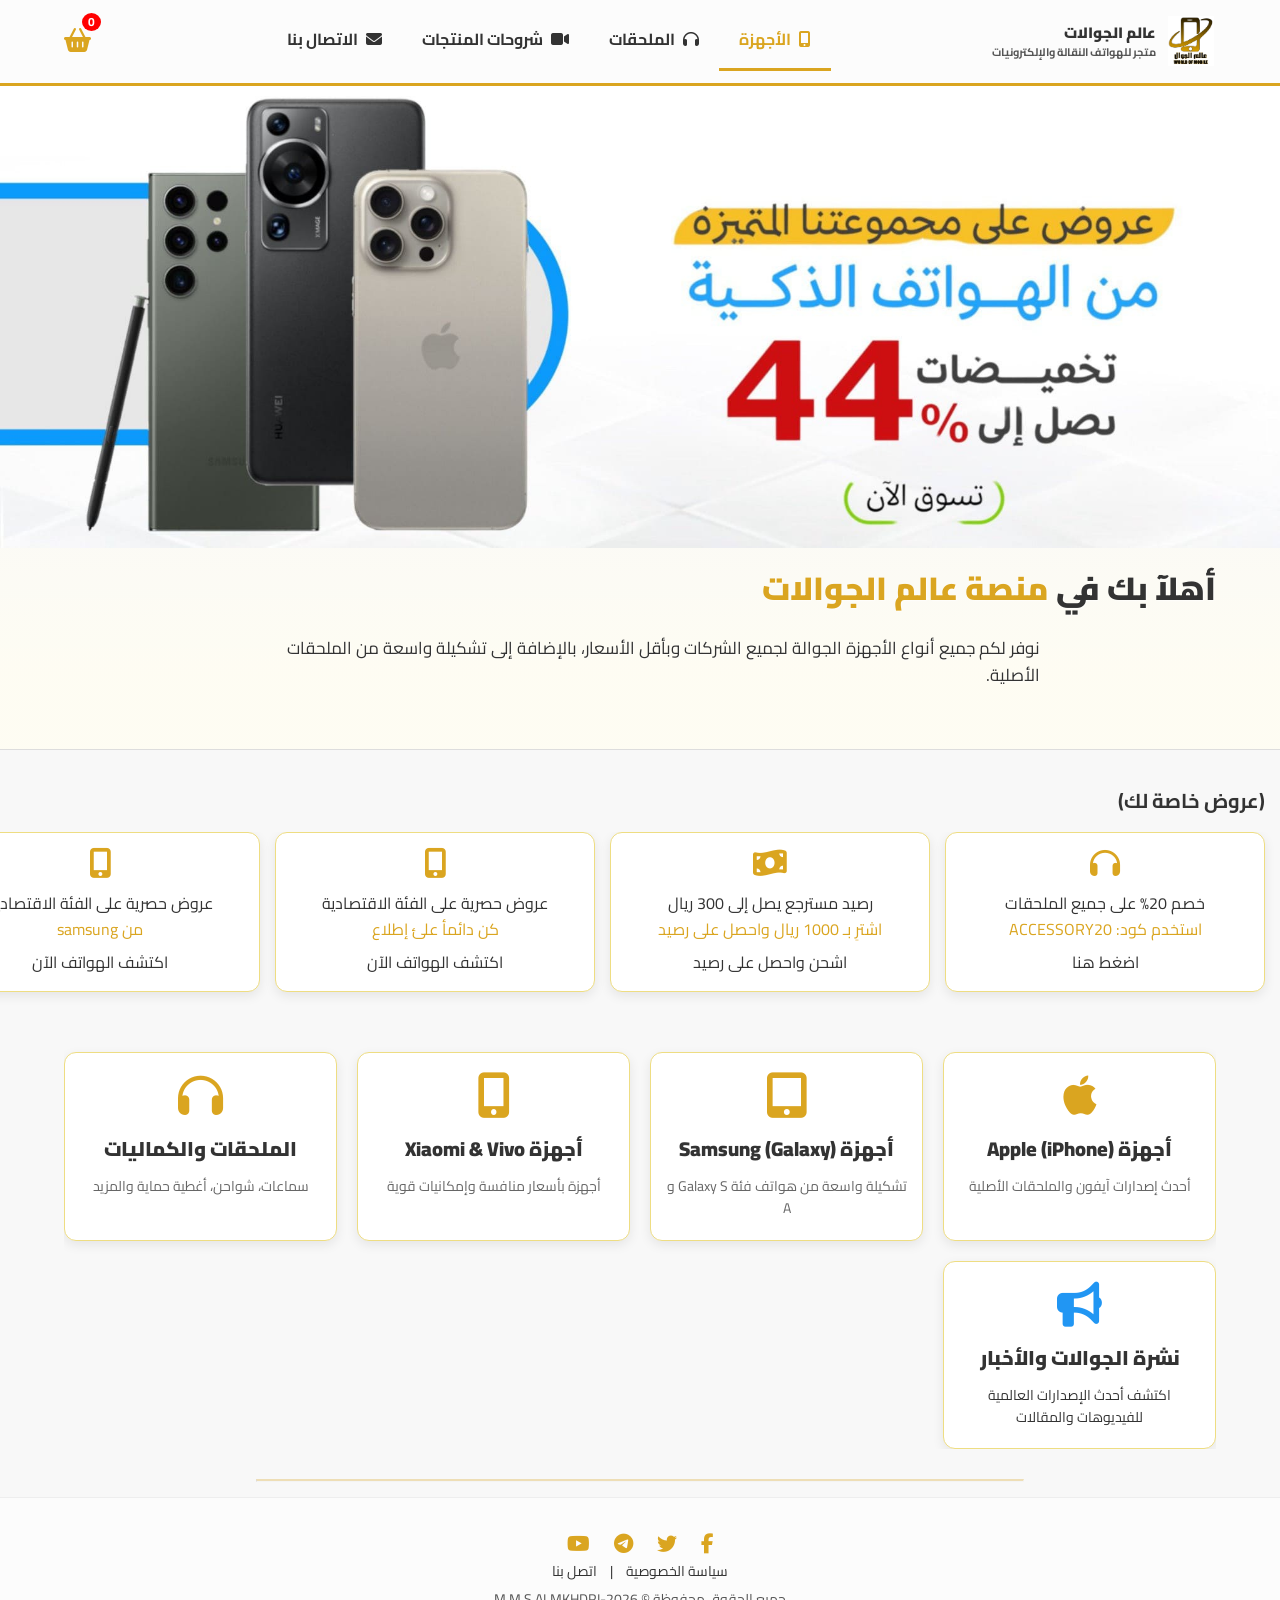
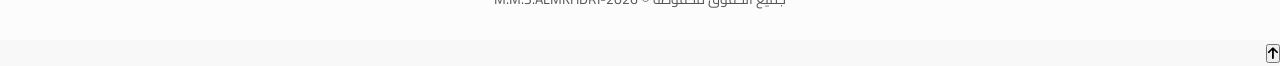
==== index.html @ 48ef8bc5 "Add files via upload" ====
<!DOCTYPE html>
<html lang="ar" dir="rtl">
<head>
    <meta charset="UTF-8">
    <meta name="viewport" content="width=device-width, initial-scale=1.0">
    <title>عالم الجوالات</title>
    <meta name="description" content="أحدث الهواتف الجوالة لجميع الشركات وجميع اكسسواراتها وملحقاتها بأفضل الأسعار.">
    <meta name="keywords" content="هواتف جوالة, أجهزة نقالة, اكسسوارات جوال, سامسونج, آيفون, شاومي, أسعار جوالات">
    <link rel="icon" type="image/png" href="favicon-new.png"> 
    <link href="https://fonts.googleapis.com/css2?family=Cairo:wght@400;700;900&display=swap" rel="stylesheet">
    <link rel="stylesheet" href="https://cdnjs.cloudflare.com/ajax/libs/font-awesome/6.5.2/css/all.min.css">
    
    <link rel="stylesheet" href="styles.css"> 
    
    <style>
        
        /* ==================================== */
        /* تصحيح مشكلة العرض الزائد (Responsiveness Fix) */
        /* ==================================== */
        html {
            box-sizing: border-box;
            overflow-x: hidden; 
        }
        *, *::before, *::after {
            box-sizing: inherit;
        }

        /* تعريف الألوان الجديدة (تم تغيير لون الهيدر والفوتر إلى أهدأ) */
        :root {
            --color-brand-primary: #DAA520; /* اللون الذهبي الأصلي */
            --color-light-gold: #EEDD82; /* لون ذهبي أفتح للحدود (أكثر نعومة) */
            --color-header-footer-bg: #fcfcfc; /* اللون البيج/الأبيض الكريمي الجديد (أهدأ) */
            --color-card-bg: #ffffff; /* لون خلفية البطاقات (أبيض نقي) */
            --color-section-bg: #f8f8f8; /* لون خلفية الأقسام بين البطاقات */
        }

        /* ==================================== */
        /* التعديلات الأساسية على الخلفية والجسم */
        /* ==================================== */
        body {
            background-image: url('Background-image.jpg'); 
            background-size: cover; 
            background-attachment: fixed; 
            background-repeat: no-repeat; 
            background-color: var(--color-section-bg); 
            overflow-x: hidden; 
        }
        
        /* ==================================== */
        /* التعديل الهام: توحيد الهيدر والفوتر باللون الكريمي الأهدأ */
        /* ==================================== */
        .main-header,
        .main-footer { 
            background-color: var(--color-header-footer-bg) !important; 
        }

        /* إبقاء البانر العرضي أبيض للتمييز */
        .full-width-banner { 
            background-color: var(--color-card-bg) !important; 
        }

        /* توحيد خلفية الأقسام لرمادي فاتح جداً (أو أبيض) لبروز البطاقات */
        .horizontal-offers-slider, 
        section { 
            background-color: var(--color-section-bg) !important; 
        }

        /* جعل قسم الترحيب شفافاً ليسمح لـ Background-image.jpg بالظهور خلفه */
        .store-hero {
            background-color: transparent !important;
            padding-top: 15px; 
            padding-bottom: 20px;
        }
        
        /* تنسيقات الهيكل والتفاصيل (من الكود الأصلي) */
        .full-width-banner {
            width: 100%;
            display: block; 
            margin-bottom: 0; 
        }
        .full-width-banner img {
            width: 100%;
            height: auto;
            display: block; 
        }
        
        .store-hero .hero-title, .store-hero .hero-subtitle, .store-hero .hero-text {
             color: #333333; 
             text-shadow: 1px 1px 2px rgba(255, 255, 255, 0.7); 
        }
        
        /* 2. تنسيق شريط العروض الأفقي */
        .horizontal-offers-slider {
            padding: 15px 0;
            margin-top: 20px;
            position: relative; 
        }
        .horizontal-offers-slider .section-title {
            font-size: 20px;
            font-weight: 700;
            text-align: right;
            padding-right: 15px; 
            margin-bottom: 15px;
            color: #333;
        }
        .offers-scroll-container {
            display: flex;
            flex-wrap: nowrap; 
            overflow-x: auto; 
            padding: 0 15px 15px 15px; 
            -webkit-overflow-scrolling: touch; 
            scrollbar-width: none;
            -ms-overflow-style: none;
        }
        .offers-scroll-container::-webkit-scrollbar {
            display: none;
        }
        
        /* تنسيق البطاقة الأفقية للعروض (أبيض + حدود ذهبية خفيفة) */
        .offer-card-h {
            flex: 0 0 65vw; 
            max-width: 320px;
            margin-inline-end: 15px; 
            
            background-color: var(--color-card-bg); /* أبيض نقي */
            border-radius: 12px; 
            /* تخفيف الحد الذهبي: 1px بلون أفتح */
            border: 1px solid var(--color-light-gold); 
            box-shadow: 0 4px 12px rgba(0, 0, 0, 0.08); /* ظل خفيف */
            
            text-decoration: none;
            color: inherit;
            display: flex;
            flex-direction: column;
            justify-content: space-between; 
            align-items: center;
            padding: 15px;
            text-align: center;
            height: 160px; 
            transition: transform 0.2s, box-shadow 0.2s; 
        }
        .offer-card-h:hover {
            transform: translateY(-3px); 
            box-shadow: 0 6px 15px rgba(0, 0, 0, 0.15); 
        }
        
        .offer-icon {
            font-size: 30px; 
            color: var(--color-brand-primary); /* ذهبي */
            margin-bottom: 5px;
        }
        
        .offer-details span {
            color: var(--color-brand-primary); 
        }
        
        /* تنسيق بطاقات الأقسام (Category Cards) - أبيض + حدود ذهبية خفيفة */
        .category-card {
            background-color: var(--color-card-bg); /* أبيض نقي */
            border-radius: 12px;
            /* تخفيف الحد الذهبي: 1px بلون أفتح */
            border: 1px solid var(--color-light-gold); 
            box-shadow: 0 4px 12px rgba(0, 0, 0, 0.08); 
            padding: 20px 15px;
            transition: transform 0.2s, box-shadow 0.2s;
            text-align: center;
        }
        .category-card:hover {
            transform: translateY(-3px);
            box-shadow: 0 6px 15px rgba(0, 0, 0, 0.15); 
        }
        
        /* توحيد لون الأيقونات في بطاقات الأقسام إلى الذهبي */
        .category-card i {
            color: var(--color-brand-primary); 
        }

        /* تصحيح نهائي: ضمان أن البطاقة الأخيرة تكون بيضاء */
        .category-card.card-news {
            background-color: var(--color-card-bg) !important; 
            border: 1px solid var(--color-light-gold) !important; 
        }
        /* توحيد لون النص في بطاقة الأخبار إذا كان ما زال بيج/ذهبي */
        .category-card.card-news h3,
        .category-card.card-news p {
            color: #333333 !important; 
        }
        
        /* تحسين مظهر روابط الفوتر لتناسب الخلفية الهادئة */
        .main-footer a {
            color: #333333 !important; 
        }
        .main-footer .social-icons a i {
             color: var(--color-brand-primary); 
        }
    </style>
</head>
<body>
    <header class="main-header">
        <div class="container">
            <a href="index.html" class="logo-area">
                <img src="logo.png" alt="Store Logo" class="main-logo-img">
                <div class="titles-container">
                    <span style="display: block; font-size: 15px; font-weight: 900; color: #333333;">
                       عالم الجوالات    
                    </span> 
                    <span style="display: block; font-size: 11px; font-weight: 700; color: #555555; margin-top: -1px;"> 
                       متجر للهواتف النقالة والإلكترونيات
                    </span>
                </div>
            </a>
            <nav class="main-nav">
                <ul>
                    <li><a href="index.html" class="active"><i class="fas fa-mobile-alt"></i>الأجهزة</a></li>
                    <li><a href="accessories.html"><i class="fas fa-headphones"></i>الملحقات</a></li> 
                    <li><a href="video-library.html" class="video-link"><i class="fas fa-video"></i>شروحات المنتجات</a></li>
                    <li><a href="contact.html"><i class="fas fa-envelope"></i>الاتصال بنا</a></li>
                </ul>
            </nav>
            
            <div class="cart-widget">
                <a href="cart.html" class="cart-icon-link">
                    <i class="fas fa-basket-shopping"></i> 
                    <span class="cart-count">0</span>
                </a>
            </div>
            
            <div class="menu-toggle"><i class="fas fa-bars"></i></div>
            
        </div>
    </header>
    
    <a href="category-apple.html" class="full-width-banner" title="جوالات حديثة قريباً">
        <img src="banner-coming-soon.png" alt="إعلان: مجموعة جديدة من الجوالات الحديثة قريباً">
    </a>
    
    <section id="store-hero" class="store-hero">
       <div class="container tex-center">
        <h2 class="hero-title">
                أهلآ بك في   <span class="highlight-text"> منصة عالم الجوالات</span>
           </h2>
            <h2 class="hero-subtitle">
            
            </h2>
            <p class="hero-text">
                نوفر لكم جميع أنواع الأجهزة الجوالة لجميع الشركات وبأقل الأسعار، بالإضافة إلى تشكيلة واسعة من الملحقات الأصلية.
            </p>
        </div>
    </section>

    <section class="horizontal-offers-slider">
        <h5 class="section-title">(عروض خاصة لك)
        
        </h5>
        <div id="offersContainer" class="offers-scroll-container">
            
            <a href="accessories.html" class="offer-card-h card-tide">
                <i class="fas fa-headphones offer-icon"></i> 
                <div class="offer-details">
                    <p>خصم 20% على جميع الملحقات</p>
                    <span>استخدم كود: ACCESSORY20</span>
                </div>
                <span class="offer-cta-btn">اضغط هنا</span> 
            </a>
            
            <a href="contact.html" class="offer-card-h card-cashback">
                 <i class="fas fa-money-bill-wave offer-icon"></i> 
                <div class="offer-details">
                    <p>رصيد مسترجع يصل إلى 300 ريال</p>
                    <span>اشترِ بـ 1000 ريال واحصل على رصيد</span>
                </div>
                <span class="offer-cta-btn">اشحن واحصل على رصيد</span> 
            </a>
            
            <a href="category-xiaomi-vivo.html" class="offer-card-h card-xiaomi-vivo">
                <i class="fas fa-mobile-alt offer-icon"></i>
                <div class="offer-details">
                    <p>عروض حصرية على الفئة الاقتصادية</p>
                    <span>كن دائمأ علئ إطلاع</span>
                </div>
                <span class="offer-cta-btn">اكتشف الهواتف الآن</span>
            </a>

            <a href="category-samsung.html" class="offer-card-h card-xiaomi-vivo">
                <i class="fas fa-mobile-alt offer-icon"></i>
                <div class="offer-details">
                    <p>عروض حصرية على الفئة الاقتصادية</p>
                    <span>من samsung</span>
                </div>
                <span class="offer-cta-btn">اكتشف الهواتف الآن</span>
            </a>
           
             <a href="contact.html" class="offer-card-h card-shipping">
                <i class="fas fa-truck-fast offer-icon"></i> 
                <div class="offer-details">
                    <p>توصيل مجاني لجميع الطلبات</p>
                    <span>محدود بوقت معين!</span>
                </div>
                <span class="offer-cta-btn">اضغط هنا</span>
            </a>
        </div>
    </section>
    <section>
        <div class="container tex-center">
            <div class="mobile-categories-grid">
                <a href="category-apple.html" class="category-card card-apple">
                    <i class="fab fa-apple"></i>
                    <h3>أجهزة Apple (iPhone)</h3>
                    <p>أحدث إصدارات آيفون والملحقات الأصلية</p>
                </a>
                <a href="category-samsung.html" class="category-card card-samsung">
                    <i class="fas fa-tablet-alt"></i> 
                    <h3>أجهزة Samsung (Galaxy)</h3>
                    <p>تشكيلة واسعة من هواتف فئة Galaxy S و A</p>
                </a>
                <a href="category-xiaomi-vivo.html" class="category-card card-xiaomi">
                    <i class="fas fa-mobile-alt"></i> 
                    <h3>أجهزة Xiaomi & Vivo</h3>
                    <p>أجهزة بأسعار منافسة وإمكانيات قوية</p>
                </a>
                <a href="accessories.html" class="category-card card-accessories">
                    <i class="fas fa-headphones"></i>
                    <h3>الملحقات والكماليات</h3>
                    <p>سماعات، شواحن، أغطية حماية والمزيد</p>
                </a>
                <a href="https://youtu.be/bcKFxEY9w2k?si=JkFGttC2pNZFb9fb" class="category-card card-news">
                    <i class="fas fa-bullhorn"></i> 
                    <h3>نشرة الجوالات والأخبار</h3>
                    <p>اكتشف أحدث الإصدارات العالمية للفيديوهات والمقالات</p>
                </a>
                </div>
        </div>
    </section>
    
    <hr style="border-top: 2px solid var(--color-brand-primary); width: 60%; margin: 30px auto 15px; opacity: 0.3;">
    <footer class="main-footer" id="contact-footer">
        <div class="container text-center">
             <div class="social-icons">
                <a href="https://www.facebook.com/" target="_blank" title="Facebook Page"><i class="fab fa-facebook-f"></i></a>
                <a href="https://x.com/" target="_blank" title="X / Twitter Page"><i class="fab fa-twitter"></i></a>
                 <a href="https://telegram.org/" target="_blank" title="Telegram Page"><i class="fab fa-telegram-plane"></i></a>
                <a href="https://www.youtube.com/" target="_blank" title="YouTube Channel"><i class="fab fa-youtube"></i></a>
            </div>
            <p style="font-size: 14px; margin-bottom: 5px;">
                <a href="privacy-policy.html" style="text-decoration: none;">سياسة الخصوصية</a>
                <span style="margin: 0 10px;">|</span>
                 <a href="contact.html" style="text-decoration: none;">اتصل بنا</a>
            </p>
            <p class="mb-0" style="font-size: 14px; color: #555555;">
            جميع الحقوق محفوظة &copy;  <span id="current-year"></span>-M.M.S.ALMKHDRI
            </p>
        </div>
    </footer>
    <button onclick="topFunction()" id="backToTop" title="العودة للأعلى">
        <i class="fas fa-arrow-up"></i>
    </button>
    
    <script>
        // دالة التمرير الأفقي لقسم العروض
        function scrollOffers(direction) {
            const container = document.getElementById('offersContainer');
            // كمية التمرير = عرض البطاقة (65vw) + المسافة بين البطاقات (15px)
            const scrollAmount = window.innerWidth * 0.65 + 15; 
            
            if (direction === 'left') {
                // التمرير جهة اليسار (في اتجاه المحتوى)
                container.scrollBy({
                    left: scrollAmount,
                    behavior: 'smooth' 
                });
            } else if (direction === 'right') {
                // التمرير جهة اليمين (عكس اتجاه المحتوى)
                container.scrollBy({
                    left: -scrollAmount,
                    behavior: 'smooth' 
                });
            }
        }
        
        // الكود المتبقي من ملف script.js (أمثلة)
        function topFunction() {
            document.body.scrollTop = 0; // For Safari
            document.documentElement.scrollTop = 0; // For Chrome, Firefox, IE and Opera
        }
        
        document.getElementById('current-year').textContent = new Date().getFullYear();
    </script>
</body>
</html>
---- styles.css ----
/* ========================================================== */
/* === ملف التنسيقات الموحد (style.css) - الكود النهائي والمعدل === */
/* ========================================================== */

/* المتغيرات الأساسية للموقع (الألوان والخطوط) */
:root {
    --font-family-base: 'Cairo', sans-serif;
    
    /* الألوان الأساسية */
    --color-bg-main: #FAF9F7;           
    --color-bg-secondary: #FFFDF2;      
    --color-text-light: #333333;        
    --color-text-subtle: #666666;       
    
    /* ألوان العلامة التجارية (الذهبي/الأصفر) */
    --color-brand-primary: #FFC300;     
    --color-brand-secondary: #DAA520;   
    --color-accent-secondary: #f39c12;  
    
    /* ظلال وأبعاد */
    --shadow-main: 0 4px 12px rgba(0, 0, 0, 0.08);
    --shadow-hover: 0 8px 18px rgba(0, 0, 0, 0.15);
    
    /* الأجهزة الخلفيات الخاصة */
    --color-apple: #a2aaad;
    --color-samsung: #124B9F;
    --color-xiaomi: #FF6700;
    
    /* لون ذهبي مركز لزر الـ CTA */
    --color-gold-cta: #FFD700; 
    
    /* لون أيقونة الحذف */
    --color-delete: #cc0000;
}

/* ========================================================== */
/* === التنسيقات العامة والهيكل الأساسي === */
/* ========================================================== */

* {
    box-sizing: border-box;
    margin: 0;
    padding: 0;
}

body {
    font-family: var(--font-family-base);
    line-height: 1.6;
    color: var(--color-text-light);
    font-size: 16px;
    background-color: var(--color-bg-main); 
}

a {
    text-decoration: none;
    color: inherit;
    transition: color 0.3s, background-color 0.3s;
}

.container {
    width: 90%;
    max-width: 1200px;
    margin: auto;
    overflow: hidden;
}

.text-center {
    text-align: center;
}

.highlight-text {
    color: var(--color-brand-primary);
}

/* ========================================================== */
/* === الهيدر (Header) وقائمة التنقل (Navigation) === */
/* ========================================================== */

.main-header {
    background: var(--color-bg-secondary);
    color: var(--color-text-light);
    padding: 12px 0;
    border-bottom: 3px solid var(--color-brand-primary);
    box-shadow: 0 2px 5px rgba(0, 0, 0, 0.1);
}

.main-header .container {
    display: flex;
    justify-content: space-between;
    align-items: center;
}

.logo-area {
    display: flex;
    align-items: center;
    gap: 10px;
}

.main-logo-img {
    width: 50px;
    height: 50px;
    object-fit: contain;
}

.main-nav ul {
    list-style: none;
    display: flex;
}

.main-nav ul li a {
    display: block;
    padding: 15px 20px;
    font-weight: 700;
    font-size: 16px;
    color: var(--color-text-light);
    border-bottom: 3px solid transparent; 
}

.main-nav ul li a:hover,
.main-nav ul li a.active {
    color: var(--color-brand-primary);
    border-bottom: 3px solid var(--color-brand-primary);
}

.main-nav ul li a i {
    margin-left: 8px;
}

.cart-widget {
    margin-right: 15px; 
}
.cart-widget a {
    position: relative;
    font-size: 24px;
    color: var(--color-brand-secondary);
}
.cart-count {
    position: absolute;
    top: -5px;
    right: -10px;
    background-color: red;
    color: white;
    font-size: 12px;
    font-weight: 700;
    border-radius: 50%;
    padding: 3px 6px;
    line-height: 1;
}

.menu-toggle {
    display: none;
    font-size: 24px;
    cursor: pointer;
    color: var(--color-brand-primary);
    padding: 10px;
    margin-right: 10px;
}

/* أيقونة X عند فتح القائمة */
.menu-toggle.active i.fa-bars:before {
    content: "\f00d"; 
}

/* ========================================================== */
/* === قسم الترويسة الرئيسي (Hero Section) === */
/* ========================================================== */

.store-hero {
    padding: 50px 0;
    background-color: var(--color-bg-secondary);
    /* إذا كانت لديك صورة خلفية، فستحتاج لتعديل هذا المسار: */
    background-image: linear-gradient(180deg, rgba(255, 253, 242, 0.5) 0%, rgba(255, 253, 242, 0.90) 70%), url('../images/background-image.jpg');
    background-size: cover; 
    background-position: center top; 
    border-bottom: 1px solid #ddd;
}

.hero-title {
    font-size: 32px;
    margin-bottom: 10px;
    font-weight: 900;
}

.hero-subtitle {
    font-size: 24px;
    margin-bottom: 20px;
    color: var(--color-text-subtle);
}

.hero-text {
    font-size: 17px;
    max-width: 800px;
    margin: 0 auto 40px;
    color: var(--color-text-light);
}

/* ========================================================== */
/* === بطاقات الأقسام (Home Page Grid) === */
/* ========================================================== */

.mobile-categories-grid {
    display: grid;
    grid-template-columns: repeat(auto-fit, minmax(250px, 1fr));
    gap: 20px;
    margin-top: 30px;
}

.category-card {
    background-color: var(--color-bg-secondary);
    padding: 30px;
    border-radius: 12px;
    text-align: center;
    box-shadow: var(--shadow-main);
    transition: transform 0.3s, box-shadow 0.3s, border-color 0.3s; 
    border: 1px solid var(--color-brand-primary);
}

.category-card:hover {
    transform: translateY(-5px);
    box-shadow: var(--shadow-hover);
    border-color: var(--color-brand-primary);
}

.category-card h3 {
    font-size: 20px;
    margin-bottom: 10px;
    font-weight: 900;
    color: var(--color-text-light);
}

.category-card p {
    font-size: 14px;
    color: var(--color-text-subtle);
}

.category-card i, .category-card .fas, .category-card .fab {
    font-size: 45px;
    margin-bottom: 15px;
    display: block;
}

/* تخصيص ألوان الأيقونات حسب القسم */
.card-apple i { color: var(--color-apple); }
.card-samsung i { color: var(--color-samsung); }
.card-xiaomi i { color: var(--color-xiaomi); }
.card-accessories i { color: var(--color-accent-secondary); }

/* === تنسيق بطاقة الأخبار/card-news === */
.category-card.card-news {
    background-color: var(--color-bg-secondary); 
    border-color: var(--color-brand-primary); 
}

.category-card.card-news i {
    color: #2196f3; 
}

.category-card.card-news h3 {
    color: #2196f3; 
}

.category-card.card-news p {
    color: var(--color-text-subtle); 
}

/* ========================================================== */
/* === تنسيقات صفحات المنتجات الفرعية (Category Pages) === */
/* ========================================================== */

.category-header {
    padding: 40px 0 20px;
    background-color: var(--color-bg-secondary);
    border-bottom: 3px solid var(--color-brand-primary);
    text-align: center;
}

.category-header h1 {
    font-size: 36px;
    margin-bottom: 10px;
    font-weight: 900;
}

.category-header p {
    font-size: 18px;
    color: var(--color-text-subtle);
}

.product-section {
    padding: 40px 0;
}

.product-section h2 {
    font-size: 28px;
    color: var(--color-brand-primary);
    margin-bottom: 25px;
    border-bottom: 2px solid #eee;
    padding-bottom: 10px;
    font-weight: 900;
}

.products-grid {
    display: grid;
    grid-template-columns: repeat(auto-fit, minmax(280px, 1fr));
    gap: 25px;
}

/* ========================================================== */
/* === بطاقات المنتجات (لصفحة Index وللصفحات الفرعية) === */
/* ========================================================== */

.product-card {
    background-color: var(--color-bg-secondary);
    border-radius: 12px;
    overflow: hidden;
    box-shadow: var(--shadow-main);
    transition: transform 0.3s, box-shadow 0.3s, border-color 0.3s;
    border: 1px solid var(--color-brand-primary);
    text-align: center;
    padding: 15px;
}

.product-card:hover {
    transform: translateY(-5px);
    box-shadow: var(--shadow-hover);
    border-color: var(--color-brand-primary);
}

.product-card img {
    width: 100%;
    height: 180px; 
    object-fit: contain; 
    padding: 10px;
    border-bottom: 1px solid #f0f0f0;
}

.product-info {
    padding: 15px;
    text-align: center; 
}

.product-card h3 {
    margin: 10px 0;
    font-size: 18px;
    font-weight: 900;
}

.product-card .price-area,
.product-info .price {
    font-size: 20px;
    font-weight: 900;
    color: #c00; 
    margin: 10px 0;
}

.quantity-control {
    margin: 10px 0;
    display: flex;
    justify-content: center;
    align-items: center;
    gap: 10px;
}

.quantity-control label {
    font-weight: 700;
}

.quantity-control input[type="number"] {
    width: 60px;
    padding: 5px;
    text-align: center;
    border: 1px solid #ddd;
    border-radius: 4px;
    font-family: var(--font-family-base);
}

.product-card .add-to-cart-btn {
    /* تنسيق زر الإضافة إلى السلة */
    display: block; 
    width: 100%;
    padding: 12px 20px;
    background-color: var(--color-brand-primary);
    color: var(--color-text-light); 
    border: none;
    border-radius: 5px;
    font-size: 16px;
    font-weight: 700;
    cursor: pointer;
    transition: background-color 0.3s;
    margin-top: 15px;
}

.product-card .add-to-cart-btn:hover {
    background-color: var(--color-brand-secondary);
    color: white;
}

/* ========================================================== */
/* === الفوتر (Footer) والأيقونات الاجتماعية === */
/* ========================================================== */

.main-footer {
    background-color: var(--color-bg-secondary);
    padding: 30px 0;
    border-top: 1px solid #eee;
}

.social-icons a {
    font-size: 20px;
    margin: 0 10px;
    color: var(--color-text-subtle);
    transition: color 0.3s;
}

/* ========================================================== */
/* === تصميم زر إتمام الشراء الذهبي (في صفحة السلة) === */
/* ========================================================== */

.btn-gold-cta {
    display: block;
    width: 100%;
    padding: 15px 20px;
    margin-top: 25px; 
    
    /* الألوان والتصميم الذهبي */
    background-color: var(--color-gold-cta); /* لون ذهبي لامع */
    color: var(--color-text-light); 
    border: none;
    border-radius: 8px; 
    
    /* الخط والوضوح */
    font-size: 20px;
    font-weight: 700;
    cursor: pointer;
    text-align: center;
    text-decoration: none;
    
    /* إضافة ظل لجعل الزر بارزًا (Call To Action) */
    box-shadow: 0 6px 15px rgba(255, 215, 0, 0.4);
    
    /* الحركة عند تمرير الماوس */
    transition: background-color 0.3s ease, box-shadow 0.3s ease, transform 0.1s ease;
}

.btn-gold-cta i {
    margin-left: 8px;
}

/* تأثير عند تمرير الماوس */
.btn-gold-cta:hover {
    background-color: var(--color-brand-secondary); 
    color: white; 
    box-shadow: 0 8px 20px rgba(255, 215, 0, 0.6);
}

/* تأثير عند الضغط على الزر */
.btn-gold-cta:active {
    transform: translateY(2px);
}

/* ========================================================== */
/* === تحسين أيقونة الحذف (سلة المهملات) في صفحة السلة - التعديل الجديد === */
/* ========================================================== */

/* استهداف أيقونة الحذف. إذا كانت الأيقونة مضمنة في زر، ستستهدف الزر */
.cart-item-remove, 
#cart-items .fa-trash, 
#cart-items .fa-trash-can {
    cursor: pointer;
    font-size: 24px !important; /* تكبير الحجم بشكل واضح */
    color: var(--color-delete); /* لون أحمر واضح */
    padding: 10px; /* مساحة حول الأيقونة لتسهيل الضغط */
    transition: color 0.2s, transform 0.2s;
    /* لجعلها بارزة جداً على الجوال */
    /* border: 1px solid var(--color-delete); 
    border-radius: 50%; */
}

.cart-item-remove:hover, 
#cart-items .fa-trash:hover, 
#cart-items .fa-trash-can:hover {
    color: #ff3333; /* لون أحمر أفتح عند الهوفر */
    transform: scale(1.15); /* تضخيم بسيط عند اللمس/الهوفر */
}


/* ========================================================== */
/* === إظهار وإخفاء قائمة التنقل للأجهزة الصغيرة (Media Queries) === */
/* ========================================================== */

@media (max-width: 900px) {
    /* إظهار القائمة فقط عند إضافة كلاس 'active' بواسطة JavaScript */
    .main-nav:not(.active) {
        display: none;
    }
    
    .main-nav.active {
        display: block;
    }
    
    .main-nav {
        width: 100%;
        position: absolute;
        top: 75px; 
        left: 0;
        background-color: var(--color-bg-secondary);
        z-index: 1000;
        border-top: 1px solid var(--color-brand-primary);
        box-shadow: 0 4px 8px rgba(0,0,0,0.1);
    }

    .main-nav ul {
        flex-direction: column;
    }

    .main-nav ul li a {
        padding: 10px 20px;
        text-align: right;
        border-bottom: 1px solid #eee;
        width: 100%;
    }

    .menu-toggle {
        display: block;
    }

    .main-header .container {
        /* ترتيب العناصر في الهيدر للجوال */
        display: grid;
        grid-template-columns: 1fr auto auto; /* لوجو - سلة - قائمة */
        align-items: center;
    }

    .logo-area {
        grid-column: 1 / 2;
    }
    .cart-widget {
        grid-column: 2 / 3;
        margin-right: 0; 
    }
    .menu-toggle {
        grid-column: 3 / 4;
        margin-right: 0;
    }
}
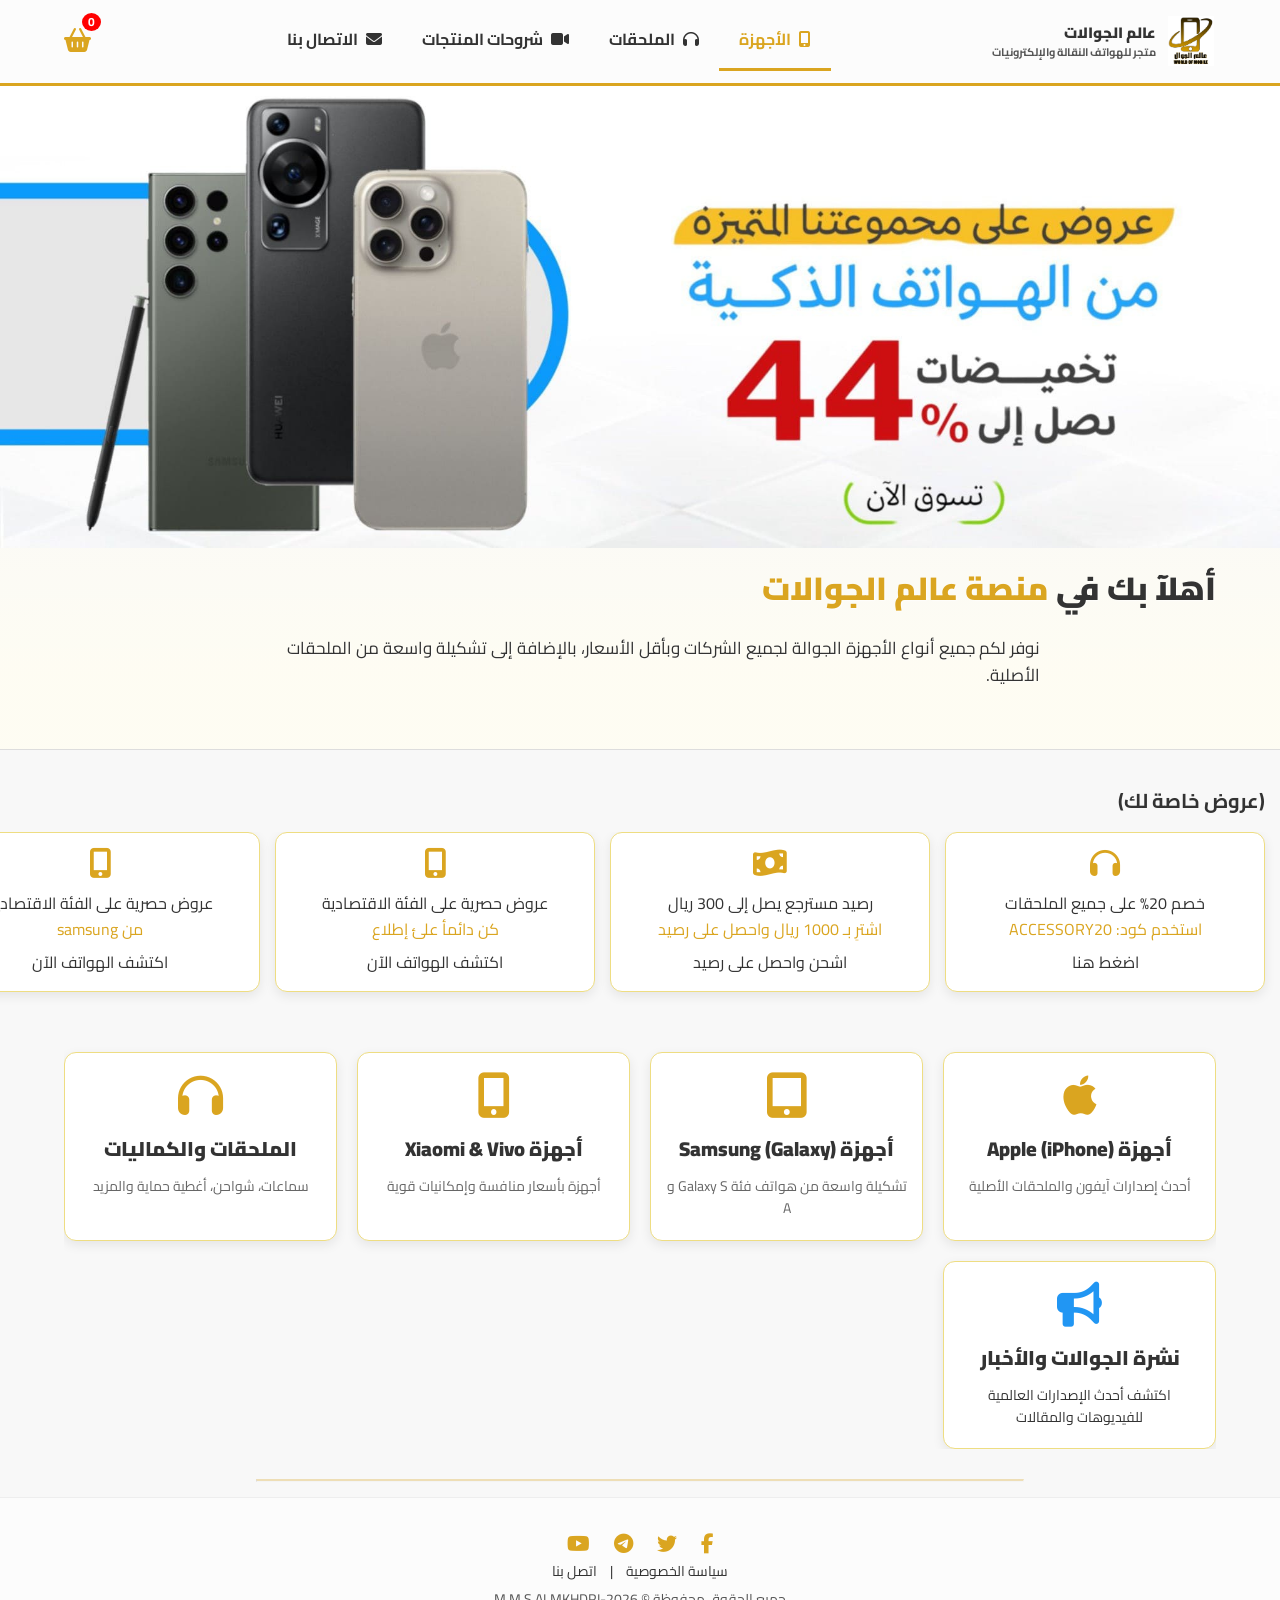
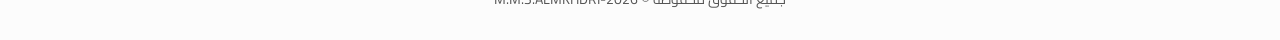
==== commit abaa02c4: "Add files via upload" ====
--- a/index.html
+++ b/index.html
@@ -355,35 +355,7 @@
         <i class="fas fa-arrow-up"></i>
     </button>
     
-    <script>
-        // دالة التمرير الأفقي لقسم العروض
-        function scrollOffers(direction) {
-            const container = document.getElementById('offersContainer');
-            // كمية التمرير = عرض البطاقة (65vw) + المسافة بين البطاقات (15px)
-            const scrollAmount = window.innerWidth * 0.65 + 15; 
-            
-            if (direction === 'left') {
-                // التمرير جهة اليسار (في اتجاه المحتوى)
-                container.scrollBy({
-                    left: scrollAmount,
-                    behavior: 'smooth' 
-                });
-            } else if (direction === 'right') {
-                // التمرير جهة اليمين (عكس اتجاه المحتوى)
-                container.scrollBy({
-                    left: -scrollAmount,
-                    behavior: 'smooth' 
-                });
-            }
-        }
-        
-        // الكود المتبقي من ملف script.js (أمثلة)
-        function topFunction() {
-            document.body.scrollTop = 0; // For Safari
-            document.documentElement.scrollTop = 0; // For Chrome, Firefox, IE and Opera
-        }
-        
-        document.getElementById('current-year').textContent = new Date().getFullYear();
-    </script>
+    <script src="script.js"></script> 
+    
 </body>
-</html>+</html>
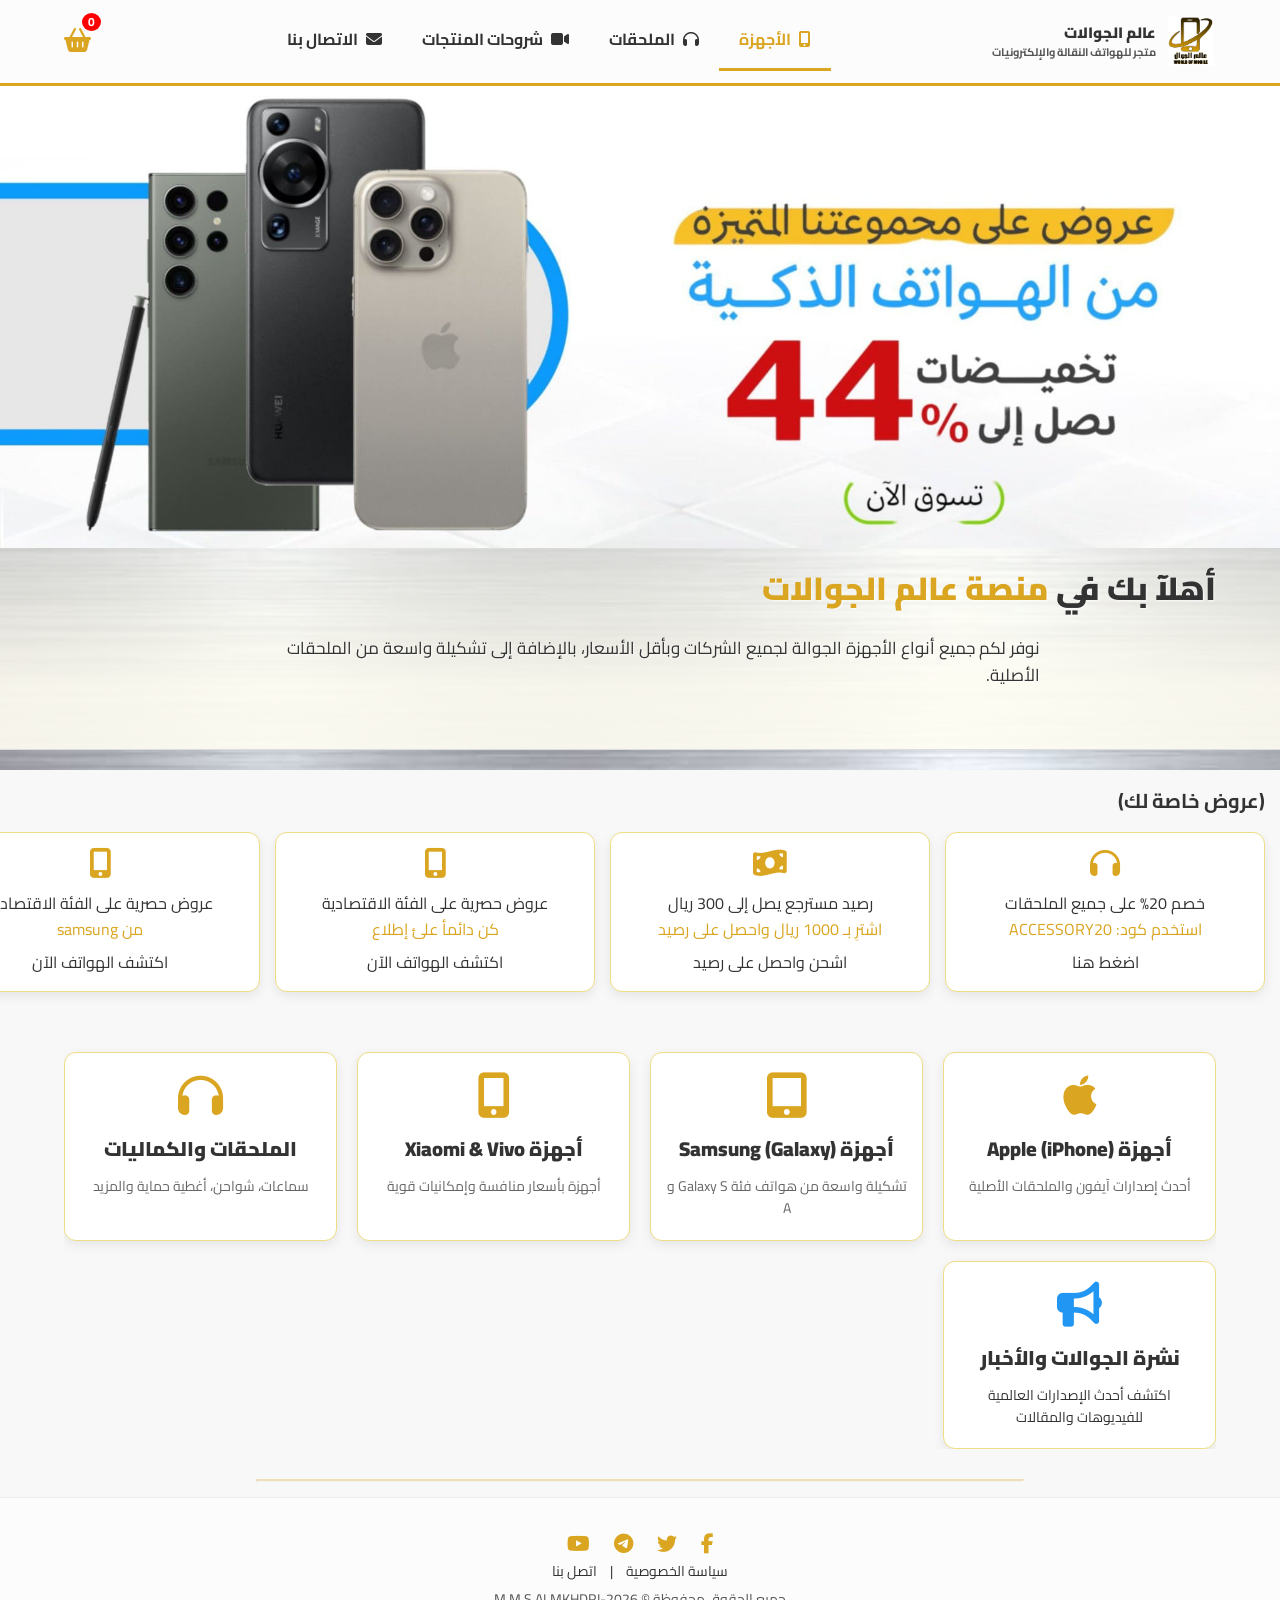
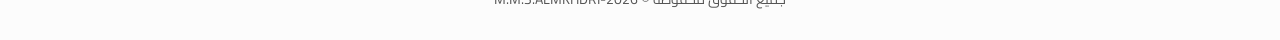
==== commit 9871b1c6: "Add files via upload" ====
--- a/index.html
+++ b/index.html
@@ -6,7 +6,7 @@
     <title>عالم الجوالات</title>
     <meta name="description" content="أحدث الهواتف الجوالة لجميع الشركات وجميع اكسسواراتها وملحقاتها بأفضل الأسعار.">
     <meta name="keywords" content="هواتف جوالة, أجهزة نقالة, اكسسوارات جوال, سامسونج, آيفون, شاومي, أسعار جوالات">
-    <link rel="icon" type="image/png" href="favicon-new.png"> 
+    <link rel="icon" type="image/png" href="favicon.png"> 
     <link href="https://fonts.googleapis.com/css2?family=Cairo:wght@400;700;900&display=swap" rel="stylesheet">
     <link rel="stylesheet" href="https://cdnjs.cloudflare.com/ajax/libs/font-awesome/6.5.2/css/all.min.css">
     
@@ -25,7 +25,7 @@
             box-sizing: inherit;
         }
 
-        /* تعريف الألوان الجديدة (تم تغيير لون الهيدر والفوتر إلى أهدأ) */
+        /* تعريف الألوان الجديدة */
         :root {
             --color-brand-primary: #DAA520; /* اللون الذهبي الأصلي */
             --color-light-gold: #EEDD82; /* لون ذهبي أفتح للحدود (أكثر نعومة) */
@@ -44,6 +44,10 @@
             background-repeat: no-repeat; 
             background-color: var(--color-section-bg); 
             overflow-x: hidden; 
+            
+            /* 🚀 التعديل الهام لحل مشكلة الهامش السفلي: إلغاء أي هامش تلقائي */
+            margin: 0; 
+            padding: 0;
         }
         
         /* ==================================== */
@@ -192,6 +196,34 @@
         }
         .main-footer .social-icons a i {
              color: var(--color-brand-primary); 
+        }
+
+        /* 🚀 التعديل الهام لتوضيح زر العودة للأعلى */
+        #backToTop {
+            /* زيادة الحجم لجذب الانتباه */
+            width: 45px; 
+            height: 45px;
+            font-size: 18px; 
+            
+            /* لون خلفية أكثر وضوحاً */
+            background-color: var(--color-brand-primary); /* الذهبي */
+            color: white; /* لون النص أبيض */
+            
+            /* إضافة ظل واضح */
+            box-shadow: 0 4px 10px rgba(0, 0, 0, 0.4); 
+            
+            /* ضمان أنه في أقصى اليمين وأعلى من أي شيء آخر */
+            right: 15px; 
+            bottom: 15px;
+            z-index: 1000; 
+            border-radius: 50%;
+            border: none;
+            cursor: pointer;
+            position: fixed;
+            display: none;
+        }
+        #backToTop:hover {
+            opacity: 0.8;
         }
     </style>
 </head>
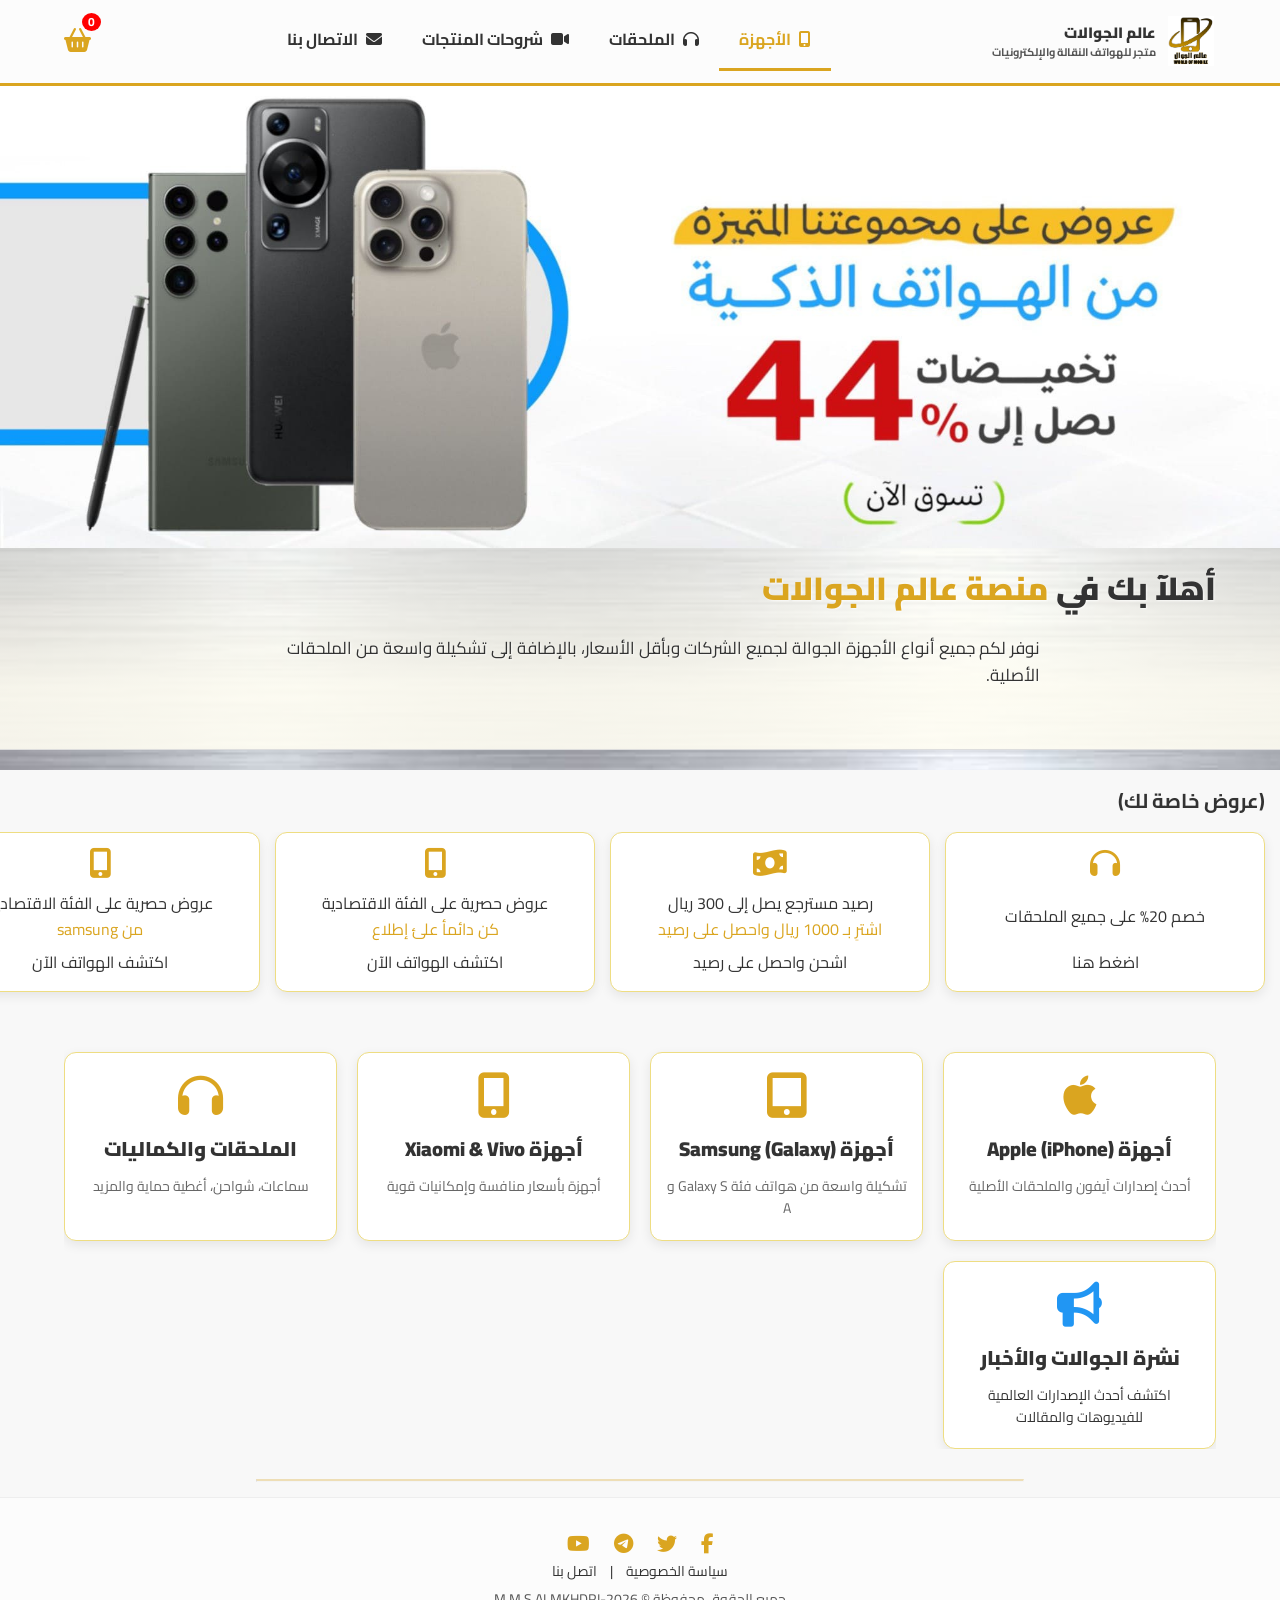
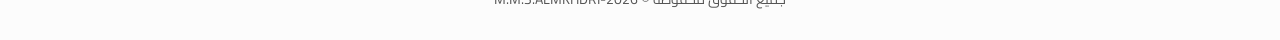
==== commit 0a5c0117: "Add files via upload" ====
--- a/index.html
+++ b/index.html
@@ -290,7 +290,7 @@
                 <i class="fas fa-headphones offer-icon"></i> 
                 <div class="offer-details">
                     <p>خصم 20% على جميع الملحقات</p>
-                    <span>استخدم كود: ACCESSORY20</span>
+                    <span></span>
                 </div>
                 <span class="offer-cta-btn">اضغط هنا</span> 
             </a>
